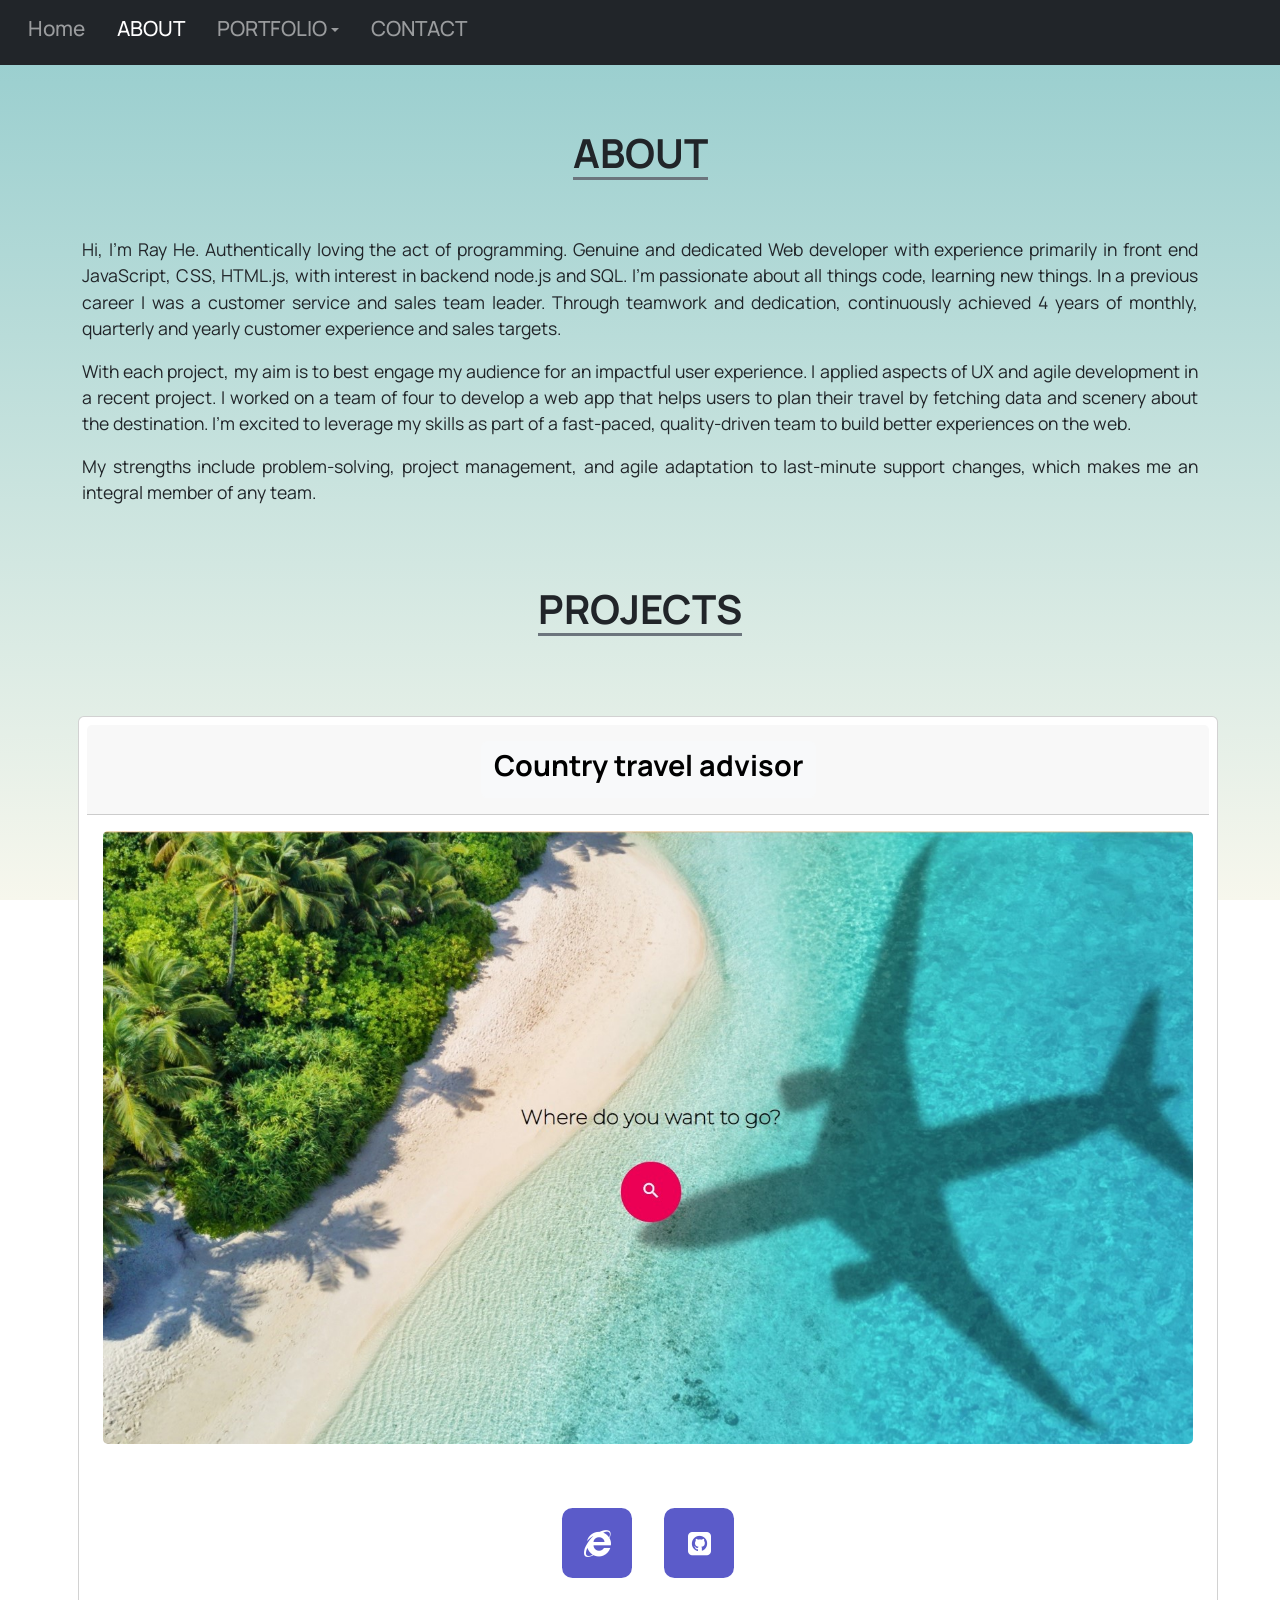
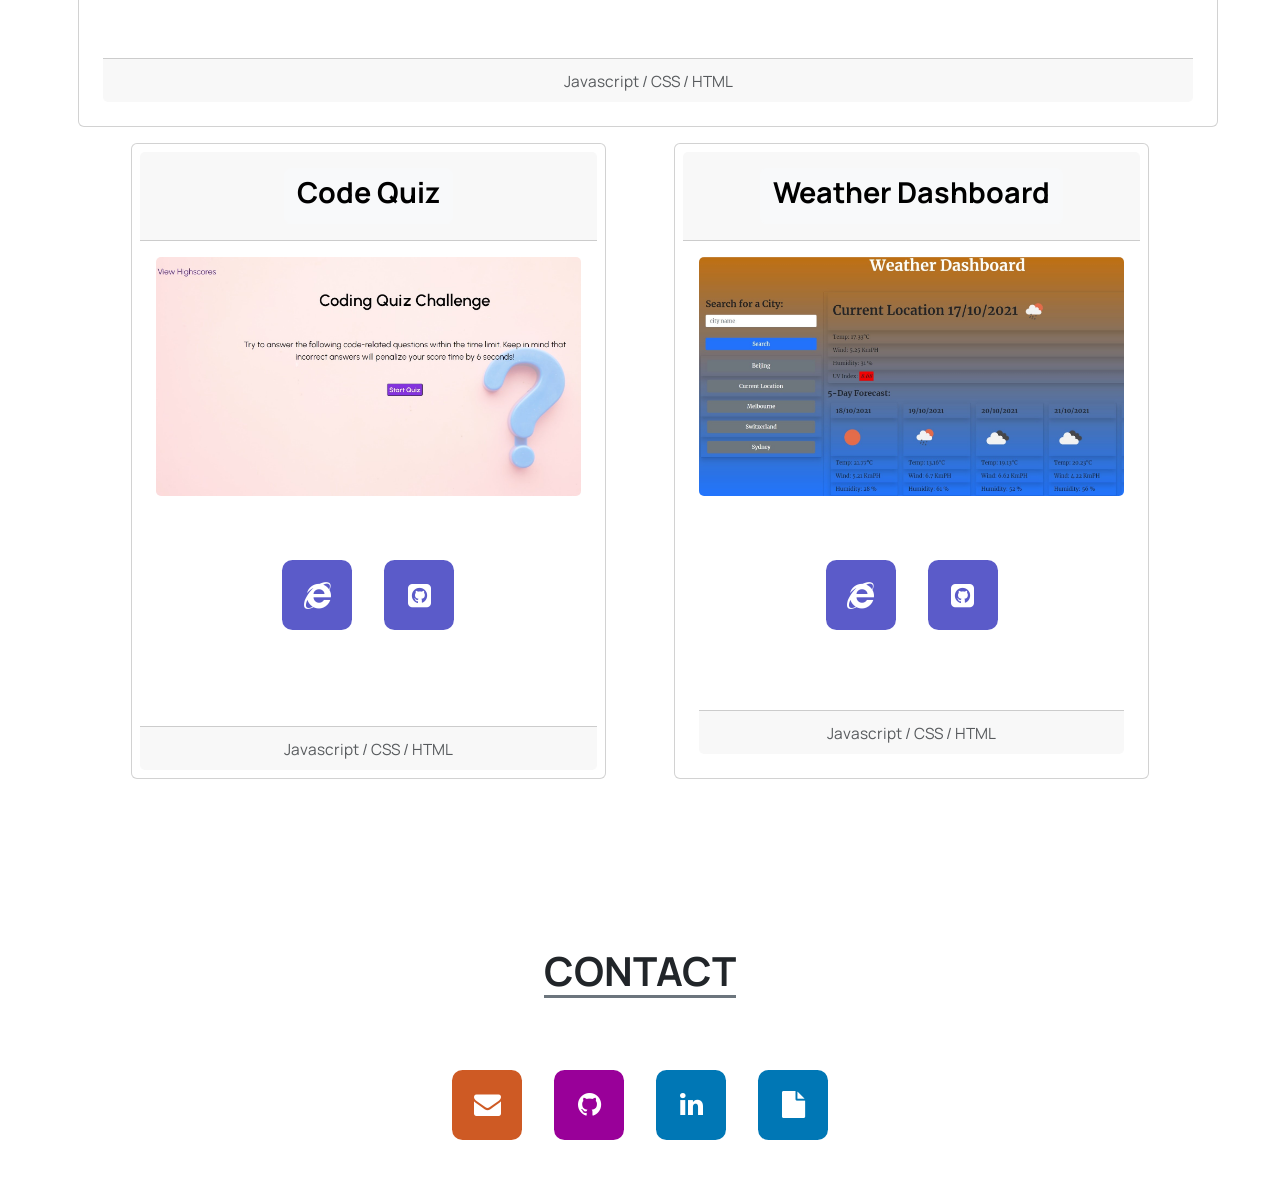
==== index.html @ 811aad88 "Added resume file Added resume file as 4th Contact method" ====
<!DOCTYPE html>
<html lang="en">
<head>
  <meta charset="UTF-8">
  <meta http-equiv="X-UA-Compatible" content="IE=edge">
  <meta name="viewport" content="width=device-width, initial-scale=1.0">

  <!-- Font  -->
  <link rel="preconnect" href="https://fonts.googleapis.com">
  <link rel="preconnect" href="https://fonts.gstatic.com" crossorigin>
  <link href="https://fonts.googleapis.com/css2?family=Manrope:wght@400;600;700&display=swap" rel="stylesheet">

  <!-- CSS files -->
  <link 
  href="https://cdn.jsdelivr.net/npm/bootstrap@5.1.3/dist/css/bootstrap.min.css" 
  rel="stylesheet" 
  integrity="sha384-1BmE4kWBq78iYhFldvKuhfTAU6auU8tT94WrHftjDbrCEXSU1oBoqyl2QvZ6jIW3" 
  crossorigin="anonymous"
  >
  <link href="https://cdnjs.cloudflare.com/ajax/libs/font-awesome/4.7.0/css/font-awesome.min.css" rel="stylesheet">
  
  <link rel="stylesheet" type="text/css" href="./assets/css/reset.css">
  <link rel="stylesheet" type="text/css" href="./assets/css/style.css">
  <!-- Added fav icon -->
  <link rel="shortcut icon" type="image/jpg" href="assets/image/avatar-bgremoved.png">
  <title>Ray's Portfolio</title>
</head>

<body id="home" class="linear-gradient-background-body"  data-bs-spy="scroll" data-bs-target="#top-nav-btns" data-bs-offset="0" tabindex="0">
  <header id="top-nav-bar" class="linear-gradient-background-header sticky-top p-0">
    <!-- <div class="top-nav-bar-wrapper">
      <section class="name-avatar">
        <h1 class="header-title">Ray He</h1>
        <figure class="avatar">
          <img src=".\assets\image\avatar-bgremoved.png" alt="Ray's avatar image">
        </figure>
      </section>
      <h2 class="subtitle">Welcome to my portfolio page!</h2>
    </div> -->

    <nav class="navbar navbar-expand-sm navbar-dark bg-dark">
      <div class="container-fluid">
        <button class="navbar-toggler" type="button" data-bs-toggle="collapse" data-bs-target="#navbarCollapseToggler" aria-controls="navbarCollapseToggler" aria-expanded="false" aria-label="Toggle navigation">
          <span class="navbar-toggler-icon"></span>
        </button>
  
        <div class="collapse navbar-collapse" id="navbarCollapseToggler">
          <ul class="navbar-nav me-auto mb-2 mb-sm-0">
            <li class="nav-item">
                <a class="nav-link active" aria-current="page" href="#home"><h5>Home</h5></a>
            </li>
            <li class="nav-item">
                <a class="nav-link" href="#about"><h5>ABOUT</h5></a>
            </li>
            <li class="nav-item dropdown">
                <a class="nav-link dropdown-toggle" href="#" id="dropdown03" data-bs-toggle="dropdown" aria-expanded="false"><h5>PORTFOLIO</h5></a>
              <ul class="dropdown-menu" aria-labelledby="dropdown03">
                <li><a class="dropdown-item" href="#project1">Country Travel Advisor</a></li>
                <li><hr class="dropdown-divider"></li>
                <li><a class="dropdown-item" href="#project2">Code Quiz</a></li>
                <li><a class="dropdown-item" href="#project3">Weather Dashboard</a></li>
              </ul>
            </li>
            <li class="nav-item"><a class="nav-link" href="#contact"><h5>CONTACT</h5></a></li>
          </ul>
        </div>
      </div>
    </nav>

  </header>

  <main class="container">
    <!-- Top header section, consist of title name, avatar, Subtitle and page navigation links -->
    <!-- Used id here for top right navigate button to activate UI scroll -->
    <section id="about">
      <header id="about-header" class="text-center">
        <h2 class = "border-bottom border-secondary border-3 fw-bold">ABOUT</h2>
      </header>
      <article>
        <p>
          Hi, I'm Ray He. Authentically loving the act of programming. Genuine and dedicated Web developer with experience primarily in front end JavaScript, CSS, HTML.js, with interest in backend node.js and SQL. I'm passionate about all things code, learning new things. In a previous career I was a customer service and sales team leader. Through teamwork and dedication, continuously achieved 4 years of monthly, quarterly and yearly customer experience and sales targets.
        </p>
        <p>
          With each project, my aim is to best engage my audience for an impactful user experience. I applied aspects of UX and agile development in a recent project. I worked on a team of four to develop a web app that helps users to plan their travel by fetching data and scenery about the destination. I’m excited to leverage my skills as part of a fast-paced, quality-driven team to build better experiences on the web. 
        </p>
        <p>
          My strengths include problem-solving, project management, and agile adaptation to last-minute support changes, which makes me an integral member of any team. 
        </p>
      </article>
    </section>

    <!-- Middle work section, contains 1 main project and 4 sub projects, as well as project descriptions -->
    <section id="portfolio">

      <header id="project-header" class="text-center">
        <h2 class = "border-bottom border-secondary border-3 fw-bold">PROJECTS</h2>
      </header>

      <section class="projects">
        <div class="row" style="justify-content: space-evenly">
          <div class="card col-12 text-center p-2 m-2" id="project1">
            <!-- Main project image and mordal trigger -->
            <div class="card-header">
              <button type="button" class="btn btn-light" class="card-title fw-bold" data-bs-container="body" data-bs-toggle="popover" data-bs-placement="bottom" data-bs-content="The Country Travel Advisor is your digital travel guide and an essential tool for planning a successful holiday, honeymoon or weekend getaway! The Country Travel Advisor utilizes Public API's and cutting edge features to organize the relevant information required to successfully navigate through any country you desire. The Country Travel Advisor was designed with a minimalistic approach, to display only relevant information to avoid decision paralysis and streamline your holiday experience before you have even left the house."><h3 class="card-title fw-bold">Country travel advisor</h3></button>
            </div>
  
            <div class="card-body">
              <img src="./assets/image/project-country-travel-advisor.jpg" class="card-img" alt="image of project country travel advisor" data-bs-toggle="modal" data-bs-target="#mainProjectModal">
  
              <ul class="project-icons">

                <!-- Link to the deployed website with tooltip -->
                <li class="website-icons" data-bs-toggle="tooltip" data-bs-placement="top" title="Link to the deployed website">
                  <a href="https://n1cholassmith.github.io/country-travel-advisor/">
                    <span class="project-icon">
                      <i class="fa fa-internet-explorer">
                      </i>
                    </span>
                  </a>
                </li>

                <li class="repository-icons" data-bs-toggle="tooltip" data-bs-placement="top" title="Link to the Github Repository">
                  <a href="https://github.com/DevRayHE/country-travel-advisor">
                    <span class="project-icon">
                      <i class="fa fa-github-square">
                      </i>
                    </span>
                  </a>
                </li>
              </ul>
  
              <div class="card-footer">
                <p class="card-text"><small class="text-muted">Javascript / CSS / HTML</small></p>
              </div>
            </div>
          </div>
        </div>

        <div class="card-group">
          <div class="row" style="justify-content: space-evenly">
            <div class="card col-12 col-lg-5 text-center p-2 m-2" id="project2">
              <!-- Sub project 1 image and mordal trigger -->
              <div class="card-header">
                <button type="button" class="btn btn-light" class="card-title fw-bold" data-bs-container="body" data-bs-toggle="popover" data-bs-placement="bottom" data-bs-content="This is a timed coding quiz with multiple-choice questions. This will run in the browser and feature dynamically updated HTML and CSS powered by Javascript code. It has a clean, polised and responsive user interface."><h3 class="card-title fw-bold">Code Quiz</h3></button>
              </div>
    
              <div class="card-body">
                <img src="./assets/image/code-quiz.jpg" class="card-img" alt="image of project code quiz" data-bs-toggle="modal" data-bs-target="#subProject1Modal">

                <ul class="project-icons">
                  <li data-bs-toggle="tooltip" data-bs-placement="top" title="Link to the deployed website">
                    <a href="https://devrayhe.github.io/code-quiz/">
                      <span class="project-icon">
                        <i class="fa fa-internet-explorer">
                        </i>
                      </span>
                    </a>
                  </li>

                  <li data-bs-toggle="tooltip" data-bs-placement="top" title="Link to the Github Repository">
                    <a href="https://github.com/DevRayHE/code-quiz" >
                      <span class="project-icon">
                        <i class="fa fa-github-square">
                        </i>
                      </span>
                    </a>
                  </li>
                </ul>
              </div>

              <div class="card-footer">
                <p class="card-text"><small class="text-muted">Javascript / CSS / HTML</small></p>
              </div>
            </div>
  
            <div class="card col-md-12 col-lg-5 text-center p-2 m-2" id="project3">
              <!-- Sub project 1 image and mordal trigger -->
              <div class="card-header">
                <button type="button" class="btn btn-light" class="card-title fw-bold" data-bs-container="body" data-bs-toggle="popover" data-bs-placement="bottom" data-bs-content="This is a timed coding quiz with multiple-choice questions. This will run in the browser and feature dynamically updated HTML and CSS powered by Javascript code. It has a clean, polised and responsive user interface."><h3 class="card-title fw-bold">Weather Dashboard</h3></button>
              </div>
    
              <div class="card-body">
                <img src="./assets/image/weather-dashboard-2.jpg" class="card-img" alt="image of project weather dashboard" data-bs-toggle="modal" data-bs-target="#subProject2Modal">
    
                <ul class="project-icons">
                  <li data-bs-toggle="tooltip" data-bs-placement="top" title="Link to the deployed website">
                    <a href="https://devrayhe.github.io/weather-dashboard/">
                      <span class="project-icon">
                        <i class="fa fa-internet-explorer">
                        </i>
                      </span>
                    </a>
                  </li>

                  <li data-bs-toggle="tooltip" data-bs-placement="top" title="Link to the Github Repository">
                    <a href="https://github.com/DevRayHE/weather-dashboard">
                      <span class="project-icon">
                        <i class="fa fa-github-square">
                        </i>
                      </span>
                    </a>
                  </li>
                </ul>

              <div class="card-footer">
                <p class="card-text"><small class="text-muted">Javascript / CSS / HTML</small></p>
              </div>
            </div>

          </div>
          
        </div>

      <!-- Modal -->
      <!-- Modal Main Project -->
      <div class="modal fade" id="mainProjectModal" tabindex="-1" aria-labelledby="mainProjectModal" aria-hidden="true">
        <div class="modal-dialog modal-lg">
          <div class="modal-content">
            <div class="modal-header">
              <h5 class="modal-title text-center" id="mainProjectLabel">Country Travel Advisor Demo Video</h5>
              <button type="button" class="btn-close" data-bs-dismiss="modal" aria-label="Close"></button>
            </div>
            <div class="modal-body">
              <img src="assets/image/full-screen-gif.gif">
            </div>
            <div class="modal-footer">
              <button type="button" class="btn btn-secondary" data-bs-dismiss="modal">Close</button>
            </div>
          </div>
        </div>
      </div>
      <!-- Modal Sub Project 1 -->
      <div class="modal fade" id="subProject1Modal" tabindex="-1" aria-labelledby="subProject1Modal" aria-hidden="true">
        <div class="modal-dialog modal-lg">
          <div class="modal-content">
            <div class="modal-header">
              <h5 class="modal-title text-center" id="subProject1Label">Code Quiz Demo Video</h5>
              <button type="button" class="btn-close" data-bs-dismiss="modal" aria-label="Close"></button>
            </div>
            <div class="modal-body">
              <img src="assets/image/code-quiz-example-gif.gif">
            </div>
            <div class="modal-footer">
              <button type="button" class="btn btn-secondary" data-bs-dismiss="modal">Close</button>
            </div>
          </div>
        </div>
      </div>
      <!-- Modal Sub Project 2 -->
      <div class="modal fade" id="subProject2Modal" tabindex="-1" aria-labelledby="subProject2Modal" aria-hidden="true">
        <div class="modal-dialog modal-lg">
          <div class="modal-content ">
            <div class="modal-header">
              <h5 class="modal-title" id="subProject2Label">Weather Dashboard Demo Video</h5>
              <button type="button" class="btn-close" data-bs-dismiss="modal" aria-label="Close"></button>
            </div>
            <div class="modal-body">
              <img src="assets/image/weather-dashboard.gif">
            </div>
            <div class="modal-footer">
              <button type="button" class="btn btn-secondary" data-bs-dismiss="modal">Close</button>
            </div>
          </div>
        </div>
      </div>

      </section>

    </section>

    <!-- Bottom contact me section -->
    <!-- Link displayed as button with relevant image -->
    <footer id="contact" class="mt-5">
      <header id="contact-header" class="text-center">
        <h2 class = "border-bottom border-secondary border-3 fw-bold">CONTACT</h2>
      </header>
      <div class="contact-me-section">
        <ul class="contact-me-icons">
          <!-- Contact via Email icon hyper link -->
          <li data-bs-toggle="tooltip" data-bs-placement="top" title="Sent me an Email!">
            <a href="mailto:devrayhe@gmail.com">
              <span class="contact-icon email">
                <i class="fa fa-envelope"></i>
              </span>
            </a>
          </li>
          <!-- Github page icon hyper link -->
          <li data-bs-toggle="tooltip" data-bs-placement="top" title="Checkoout my Github">
            <a href="https://github.com/DevRayHE">
              <span class="contact-icon github">
                <i class="fa fa-github"></i>
              </span>
            </a>
          </li>
          <!-- Linked page icon hyper link -->
          <li data-bs-toggle="tooltip" data-bs-placement="top" title="My Linkedin Page">
            <a href="https://www.linkedin.com/in/ray-he-8217711a0">
              <span class="contact-icon linkedin">
                <i class="fa fa-linkedin"></i>
              </span>
            </a>
          </li>
          <!-- Dowload my resume icon hyper link -->
          <li data-bs-toggle="tooltip" data-bs-placement="top" title="Download my resume">
            <a href="https://drive.google.com/uc?id=1J8OHu3SpcXOmHne54nIKYocgq7dlln8G&export=download">
              <span class="contact-icon linkedin">
                <i class="fa fa-file"></i>
              </span>
            </a>
          </li>
        </ul>
      </div>
    </footer>
  </main>


<!-- JS files -->
<script 
src="https://cdn.jsdelivr.net/npm/bootstrap@5.1.3/dist/js/bootstrap.bundle.min.js" 
integrity="sha384-ka7Sk0Gln4gmtz2MlQnikT1wXgYsOg+OMhuP+IlRH9sENBO0LRn5q+8nbTov4+1p" 
crossorigin="anonymous">
</script>

<script src="./assets/js/script.js"></script>
</body>
</html>
---- assets/css/style.css ----
/* Global variables */
:root {
  --spring-wood: #F7F7ED;
  --dusk:#465A75;
  --cyan-opaque:#94CCCD;
  --default-font-family: 'Manrope', sans-serif;
  /* --default-font-family: -apple-system, BlinkMacSystemFont, 'Trebuchet MS', 'Lucida Sans Unicode', 'Lucida Grande', 'Lucida Sans', Arial, sans-serif; */
  font-family: 'Manrope', sans-serif;
  --default-padding: 0.5rem;
  --default-margin: 0.5rem;
  --default-border-radius: 10px;
}

html {
  height:100%;
  background-repeat: no-repeat;
  font-family: 'Manrope', sans-serif;
} 

body {
  position: relative;
  /* padding-top: 75px; */
  width: 100%;
  /* background-color: var(--spring-wood); */
}

/* #about {
  background-color: var(--cyan-opaque);
}

#portfolio {
  background-color: var(--dusk);
} */

.linear-gradient-background-body {
  background-image: linear-gradient(
    #94CCCD 0%,
    #F7F7ED 100%
  );
  background-attachment: fixed;
}

.linear-gradient-background-header {
  background-image: linear-gradient(
    to right,
    #C6489A 0%,
    #008CBB 50% 
  );
  background-attachment: fixed;
}

h1,
h2,
h3,
h4,
h5,
p {
  font-family: var(--default-font-family);
  display: inline-block;
  text-align: justify;
}

h1 {
  font-size: 3.5rem;
}

h2 {
  font-size: 2.5rem;
}

h3 {
  font-size: 1.8rem;
  color: var(--cyan-opaque);
}

h4 {
  font-size: 1.5rem;
}

h5 {
  font-size: 1.3rem;
}

p {
  font-size: 1.1rem;
  line-height: 1.5;
  margin-bottom: calc(2*var(--default-margin));
}

.accordion-wrapper,
.accordion,
div {
  background-color: transparent;
}

section,
footer {
  margin-top: 4rem;
  margin-bottom: 3rem;
}

#about-header,
#project-header {
  margin-bottom: 3rem;
}

nav,
.navbar {
  padding:0;
  margin:0;
}

/* set image to max 100% width of parent */
img {
  max-width: 100%;
}


/* When mouse over, image will turn to 100% visible and apply box shadow with 0.5s transition time */
/* img:hover {
  opacity: 1;
  box-shadow: rgb(78, 77, 77) 5px 5px 5px;
  transition: all 0.5s ease-in-out;
} */

/* On mouse click, "click effect" - image shrink to 95% with 0.5s transition time */
/* img:active {
  width:99%;
  transition: all 0.8s ease-in-out;
} */

/* Mouse hover effect for top navigation button and bottom contact me links */
.top-nav-btn a:hover,
.contact-me-links a:hover,
button:hover,
a:hover,
#github:hover {
  text-shadow: 0px 0px 8px #94CCCD, 0 0 15px #94CCCD;
}


#github {
  width: 2rem;
}

#contact {
  margin-top: 10rem !important;
}

.contact-me-icons,
.project-icons {
  display: flex;
  flex-direction: row;
  justify-content: center;
  padding: 2rem;
}

.contact-icon,
.project-icon {
  height: 70px;
  width: 70px;
  display: flex;
  justify-content: center;
  align-items: center;
  color: #fff;
  font-size: 27px;
  margin: 1rem;
  cursor: pointer;
  border-radius: 15%;
}

.project-icon {
  background-color: rgb(91, 91, 201);
}

.email {
  background-color: #ce5a24;
}

.github {
  background-color: rgb(153, 0, 153);
}

.linkedin {
  background-color: #0077B5;
}

.contact-icon i,
.project-icon i {
  transition: 0.5s all;
}

.contact-icon:hover i,
.project-icon:hover i {
  transform: scale(1.5);
}

a {
  text-decoration: none;
  margin: 0.5rem;
}

.btn {
  margin: 0.5rem;
}

/* .card-body:hover,
.card-body:active,
.card-body:focus .card-img {
  opacity: 0.3;
} */

/* Responsive layout style changes when screen size is below 780px */
@media screen and (max-width: 780px) {
  /* Reduce font size to fit smaller tablet screen */
  h4 {
    font-size: 1.4rem;
  }

  h5 {
    font-size: 1.2rem;
  }

}

/* Responsive layout style changes when screen size is below 480px */
@media screen and (max-width: 480px) {

  h4 {
    font-size: 1.3rem;
  }

}

/* @media (pointer: coarse), (hover: none) {
  .website-icons,
  .repository-icons {
    position: relative;
    display: inline-flex;
    justify-content: center;
  }
  .website-icons :focus::after,
  .repository-icons :focus::after {
    content: attr(title);
    position: absolute;
    top: 90%;
    color: #000;
    background-color: #fff;
    border: 1px solid;
    width: fit-content;
    padding: 3px;
  }
} */
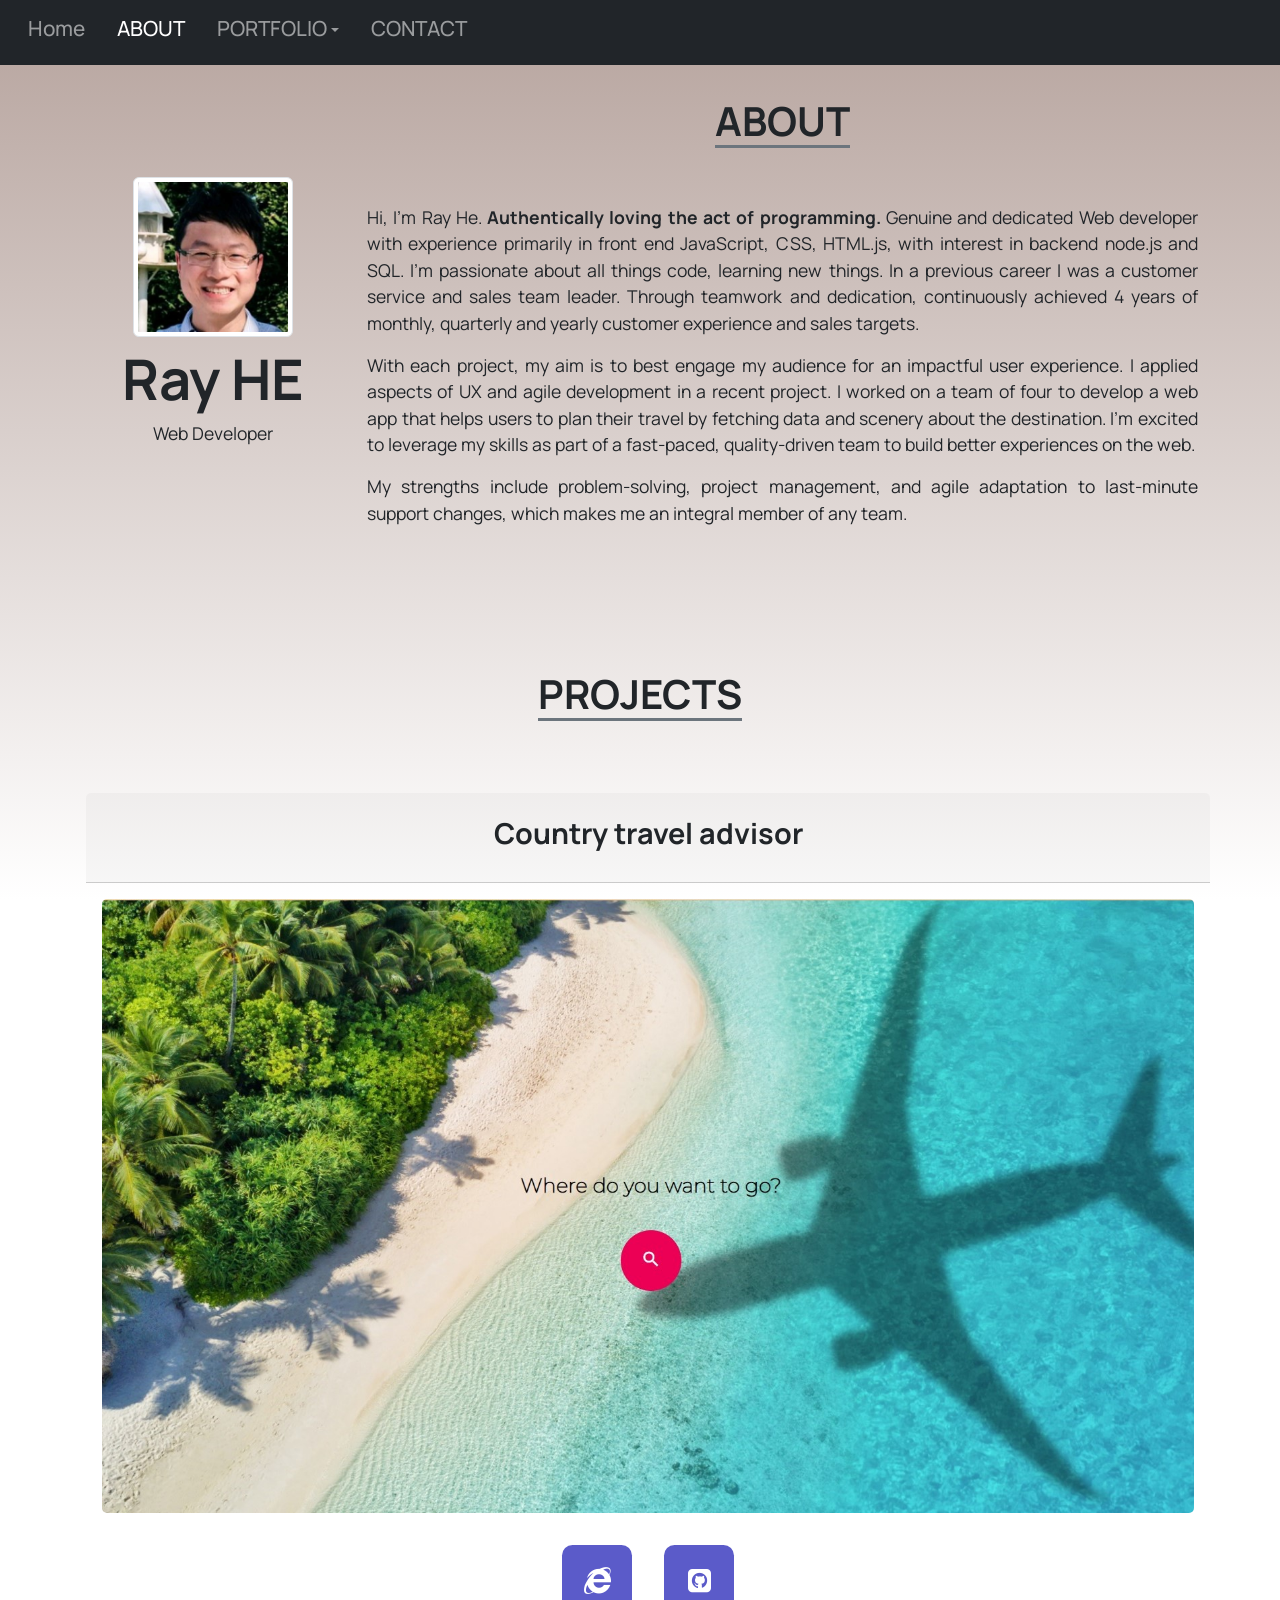
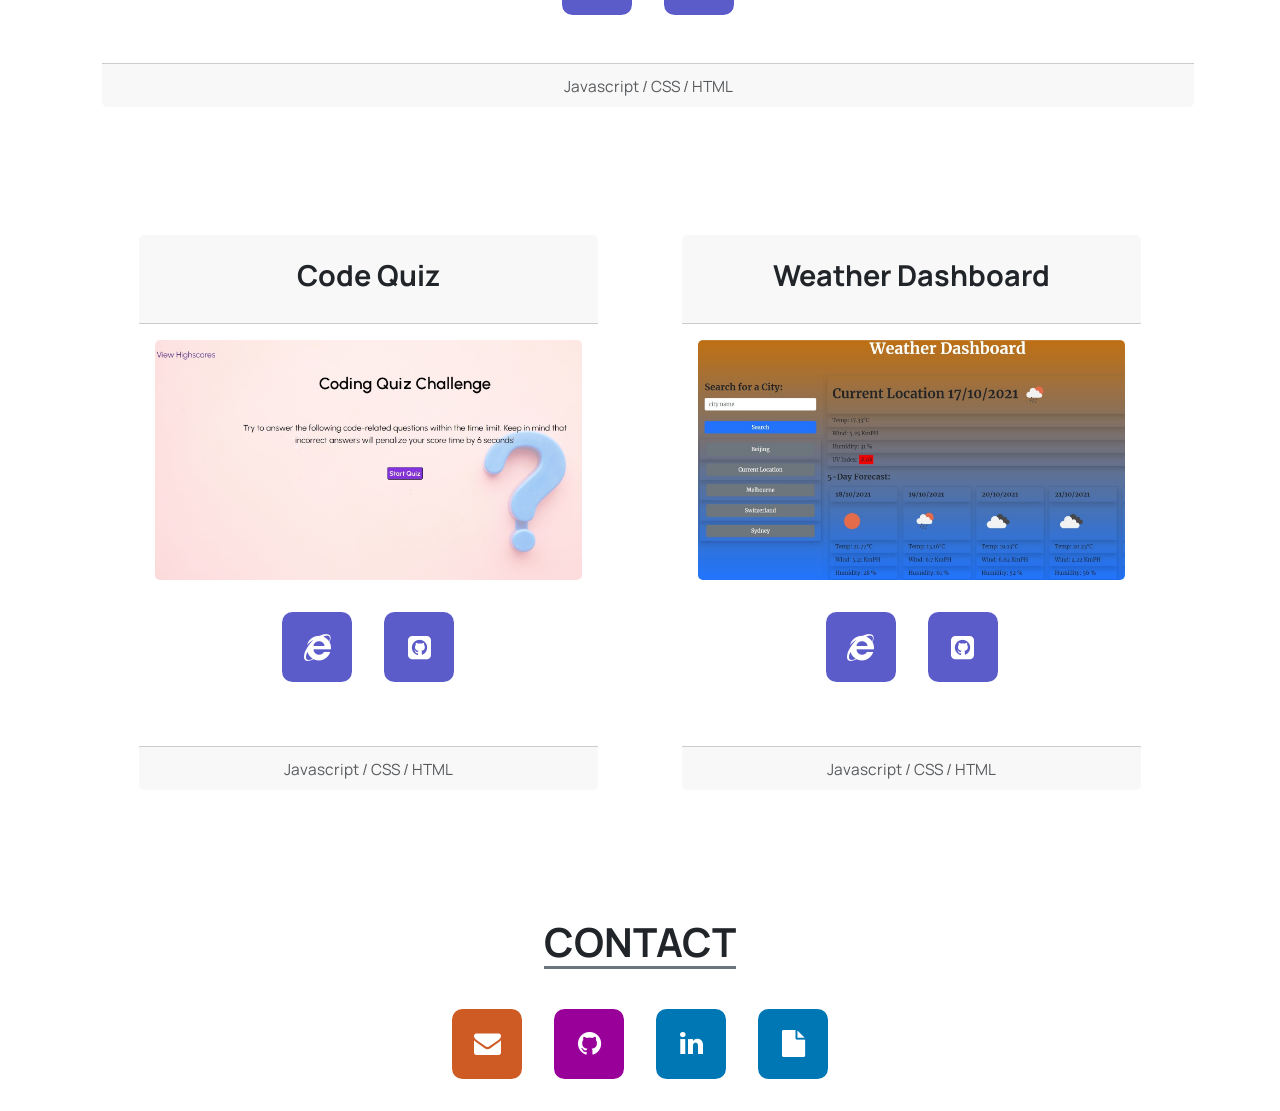
==== commit c4104124: "Added profile pic Cards background and border refined" ====
--- a/index.html
+++ b/index.html
@@ -28,22 +28,13 @@
 
 <body id="home" class="linear-gradient-background-body"  data-bs-spy="scroll" data-bs-target="#top-nav-btns" data-bs-offset="0" tabindex="0">
   <header id="top-nav-bar" class="linear-gradient-background-header sticky-top p-0">
-    <!-- <div class="top-nav-bar-wrapper">
-      <section class="name-avatar">
-        <h1 class="header-title">Ray He</h1>
-        <figure class="avatar">
-          <img src=".\assets\image\avatar-bgremoved.png" alt="Ray's avatar image">
-        </figure>
-      </section>
-      <h2 class="subtitle">Welcome to my portfolio page!</h2>
-    </div> -->
 
     <nav class="navbar navbar-expand-sm navbar-dark bg-dark">
       <div class="container-fluid">
         <button class="navbar-toggler" type="button" data-bs-toggle="collapse" data-bs-target="#navbarCollapseToggler" aria-controls="navbarCollapseToggler" aria-expanded="false" aria-label="Toggle navigation">
           <span class="navbar-toggler-icon"></span>
         </button>
-  
+
         <div class="collapse navbar-collapse" id="navbarCollapseToggler">
           <ul class="navbar-nav me-auto mb-2 mb-sm-0">
             <li class="nav-item">
@@ -71,23 +62,38 @@
 
   <main class="container">
     <!-- Top header section, consist of title name, avatar, Subtitle and page navigation links -->
-    <!-- Used id here for top right navigate button to activate UI scroll -->
-    <section id="about">
-      <header id="about-header" class="text-center">
-        <h2 class = "border-bottom border-secondary border-3 fw-bold">ABOUT</h2>
-      </header>
-      <article>
-        <p>
-          Hi, I'm Ray He. Authentically loving the act of programming. Genuine and dedicated Web developer with experience primarily in front end JavaScript, CSS, HTML.js, with interest in backend node.js and SQL. I'm passionate about all things code, learning new things. In a previous career I was a customer service and sales team leader. Through teamwork and dedication, continuously achieved 4 years of monthly, quarterly and yearly customer experience and sales targets.
-        </p>
-        <p>
-          With each project, my aim is to best engage my audience for an impactful user experience. I applied aspects of UX and agile development in a recent project. I worked on a team of four to develop a web app that helps users to plan their travel by fetching data and scenery about the destination. I’m excited to leverage my skills as part of a fast-paced, quality-driven team to build better experiences on the web. 
-        </p>
-        <p>
-          My strengths include problem-solving, project management, and agile adaptation to last-minute support changes, which makes me an integral member of any team. 
-        </p>
-      </article>
-    </section>
+    <div class="row">
+      <div id="hero-div" class="col-sm-12 col-md-3 text-center d-flex flex-column justify-content-center align-items-center">
+        <section id="profile" class="hero">
+          <img src="assets/image/profile-pic-resized.jpg" class="img-thumbnail rounded mx-auto d-blick" alt="Ray He profile picture">
+          <div class="hero-text">
+            <p><h1 class="fw-bold m-2">Ray HE</h1></p>
+            <br>
+            <p>Web Developer</p>
+          </div>
+        </section>
+      </div>
+      <div class="col-sm-12 col-md-9">
+        <section id="about">
+          <header id="about-header" class="text-center">
+            <h2 class = "border-bottom border-secondary border-3 fw-bold">ABOUT</h2>
+          </header>
+          <article>
+            <p>
+              Hi, I'm Ray He. <strong>Authentically loving the act of programming.</strong> Genuine and dedicated Web developer with experience primarily in front end JavaScript, CSS, HTML.js, with interest in backend node.js and SQL. I'm passionate about all things code, learning new things. In a previous career I was a customer service and sales team leader. Through teamwork and dedication, continuously achieved 4 years of monthly, quarterly and yearly customer experience and sales targets.
+            </p>
+            <p>
+              With each project, my aim is to best engage my audience for an impactful user experience. I applied aspects of UX and agile development in a recent project. I worked on a team of four to develop a web app that helps users to plan their travel by fetching data and scenery about the destination. I’m excited to leverage my skills as part of a fast-paced, quality-driven team to build better experiences on the web. 
+            </p>
+            <p>
+              My strengths include problem-solving, project management, and agile adaptation to last-minute support changes, which makes me an integral member of any team. 
+            </p>
+          </article>
+        </section>
+      </div>
+    </div>
+    
+    
 
     <!-- Middle work section, contains 1 main project and 4 sub projects, as well as project descriptions -->
     <section id="portfolio">
@@ -101,7 +107,7 @@
           <div class="card col-12 text-center p-2 m-2" id="project1">
             <!-- Main project image and mordal trigger -->
             <div class="card-header">
-              <button type="button" class="btn btn-light" class="card-title fw-bold" data-bs-container="body" data-bs-toggle="popover" data-bs-placement="bottom" data-bs-content="The Country Travel Advisor is your digital travel guide and an essential tool for planning a successful holiday, honeymoon or weekend getaway! The Country Travel Advisor utilizes Public API's and cutting edge features to organize the relevant information required to successfully navigate through any country you desire. The Country Travel Advisor was designed with a minimalistic approach, to display only relevant information to avoid decision paralysis and streamline your holiday experience before you have even left the house."><h3 class="card-title fw-bold">Country travel advisor</h3></button>
+              <button type="button" class="btn" class="card-title fw-bold" data-bs-container="body" data-bs-toggle="popover" data-bs-placement="bottom" data-bs-content="The Country Travel Advisor is your digital travel guide and an essential tool for planning a successful holiday, honeymoon or weekend getaway! The Country Travel Advisor utilizes Public API's and cutting edge features to organize the relevant information required to successfully navigate through any country you desire. The Country Travel Advisor was designed with a minimalistic approach, to display only relevant information to avoid decision paralysis and streamline your holiday experience before you have even left the house."><h3 class="card-title fw-bold">Country travel advisor</h3></button>
             </div>
   
             <div class="card-body">
@@ -141,7 +147,7 @@
             <div class="card col-12 col-lg-5 text-center p-2 m-2" id="project2">
               <!-- Sub project 1 image and mordal trigger -->
               <div class="card-header">
-                <button type="button" class="btn btn-light" class="card-title fw-bold" data-bs-container="body" data-bs-toggle="popover" data-bs-placement="bottom" data-bs-content="This is a timed coding quiz with multiple-choice questions. This will run in the browser and feature dynamically updated HTML and CSS powered by Javascript code. It has a clean, polised and responsive user interface."><h3 class="card-title fw-bold">Code Quiz</h3></button>
+                <button type="button" class="btn" class="card-title fw-bold" data-bs-container="body" data-bs-toggle="popover" data-bs-placement="bottom" data-bs-content="This is a timed coding quiz with multiple-choice questions. This will run in the browser and feature dynamically updated HTML and CSS powered by Javascript code. It has a clean, polised and responsive user interface."><h3 class="card-title fw-bold">Code Quiz</h3></button>
               </div>
     
               <div class="card-body">
@@ -174,9 +180,10 @@
             </div>
   
             <div class="card col-md-12 col-lg-5 text-center p-2 m-2" id="project3">
-              <!-- Sub project 1 image and mordal trigger -->
+
+              <!-- Sub project 2 image and mordal trigger -->
               <div class="card-header">
-                <button type="button" class="btn btn-light" class="card-title fw-bold" data-bs-container="body" data-bs-toggle="popover" data-bs-placement="bottom" data-bs-content="This is a timed coding quiz with multiple-choice questions. This will run in the browser and feature dynamically updated HTML and CSS powered by Javascript code. It has a clean, polised and responsive user interface."><h3 class="card-title fw-bold">Weather Dashboard</h3></button>
+                <button type="button" class="btn" class="card-title fw-bold" data-bs-container="body" data-bs-toggle="popover" data-bs-placement="bottom" data-bs-content="Responsive Weather Dashboard site that displays live realworld weather data with 5 days forecast"><h3 class="card-title fw-bold">Weather Dashboard</h3></button>
               </div>
     
               <div class="card-body">
@@ -201,14 +208,13 @@
                     </a>
                   </li>
                 </ul>
+              </div>
 
               <div class="card-footer">
                 <p class="card-text"><small class="text-muted">Javascript / CSS / HTML</small></p>
               </div>
             </div>
-
-          </div>
-          
+          </div>
         </div>
 
       <!-- Modal -->
@@ -270,7 +276,7 @@
 
     <!-- Bottom contact me section -->
     <!-- Link displayed as button with relevant image -->
-    <footer id="contact" class="mt-5">
+    <footer id="contact" class="mt-2">
       <header id="contact-header" class="text-center">
         <h2 class = "border-bottom border-secondary border-3 fw-bold">CONTACT</h2>
       </header>
--- a/assets/css/style.css
+++ b/assets/css/style.css
@@ -1,11 +1,9 @@
 /* Global variables */
 :root {
   --spring-wood: #F7F7ED;
-  --dusk:#465A75;
+  --dusk: #465A75;
   --cyan-opaque:#94CCCD;
-  --default-font-family: 'Manrope', sans-serif;
-  /* --default-font-family: -apple-system, BlinkMacSystemFont, 'Trebuchet MS', 'Lucida Sans Unicode', 'Lucida Grande', 'Lucida Sans', Arial, sans-serif; */
-  font-family: 'Manrope', sans-serif;
+  --default-font-family: 'Manrope', -apple-system, sans-serif;
   --default-padding: 0.5rem;
   --default-margin: 0.5rem;
   --default-border-radius: 10px;
@@ -19,23 +17,18 @@
 
 body {
   position: relative;
-  /* padding-top: 75px; */
   width: 100%;
-  /* background-color: var(--spring-wood); */
-}
-
-/* #about {
-  background-color: var(--cyan-opaque);
-}
-
-#portfolio {
-  background-color: var(--dusk);
-} */
+}
+
+.hero img {
+  width:10rem;
+}
 
 .linear-gradient-background-body {
   background-image: linear-gradient(
-    #94CCCD 0%,
-    #F7F7ED 100%
+    #B6A39D 0%,
+    /* #94CCCD 100% */
+    #ffffff 100%
   );
   background-attachment: fixed;
 }
@@ -70,7 +63,7 @@
 
 h3 {
   font-size: 1.8rem;
-  color: var(--cyan-opaque);
+  color: var(--dusk);
 }
 
 h4 {
@@ -95,13 +88,27 @@
 
 section,
 footer {
-  margin-top: 4rem;
-  margin-bottom: 3rem;
-}
+  margin-top: 2rem;
+  margin-bottom: 2rem;
+}
+
+#portfolio {
+  margin-top: 6rem;
+}
+
+.card-footer {
+  margin-bottom: 5rem;
+}
+
 
 #about-header,
 #project-header {
   margin-bottom: 3rem;
+}
+
+.card {
+  background-color: transparent !important;
+  border-style: none !important;
 }
 
 nav,
@@ -117,11 +124,11 @@
 
 
 /* When mouse over, image will turn to 100% visible and apply box shadow with 0.5s transition time */
-/* img:hover {
+img:hover {
   opacity: 1;
   box-shadow: rgb(78, 77, 77) 5px 5px 5px;
   transition: all 0.5s ease-in-out;
-} */
+}
 
 /* On mouse click, "click effect" - image shrink to 95% with 0.5s transition time */
 /* img:active {
@@ -135,7 +142,7 @@
 button:hover,
 a:hover,
 #github:hover {
-  text-shadow: 0px 0px 8px #94CCCD, 0 0 15px #94CCCD;
+  text-shadow: 0px 0px 8px #ffffff, 0 0 15px #ff6c6c;
 }
 
 
@@ -144,7 +151,19 @@
 }
 
 #contact {
-  margin-top: 10rem !important;
+  margin-top: 2rem !important;
+}
+
+/* #profile {
+  height: 100%;
+}
+
+#hero-div {
+  height:50vh;
+} */
+
+ol, ul {
+  padding-left: 0px !important;
 }
 
 .contact-me-icons,
@@ -152,7 +171,7 @@
   display: flex;
   flex-direction: row;
   justify-content: center;
-  padding: 2rem;
+  /* padding: 2rem; */
 }
 
 .contact-icon,
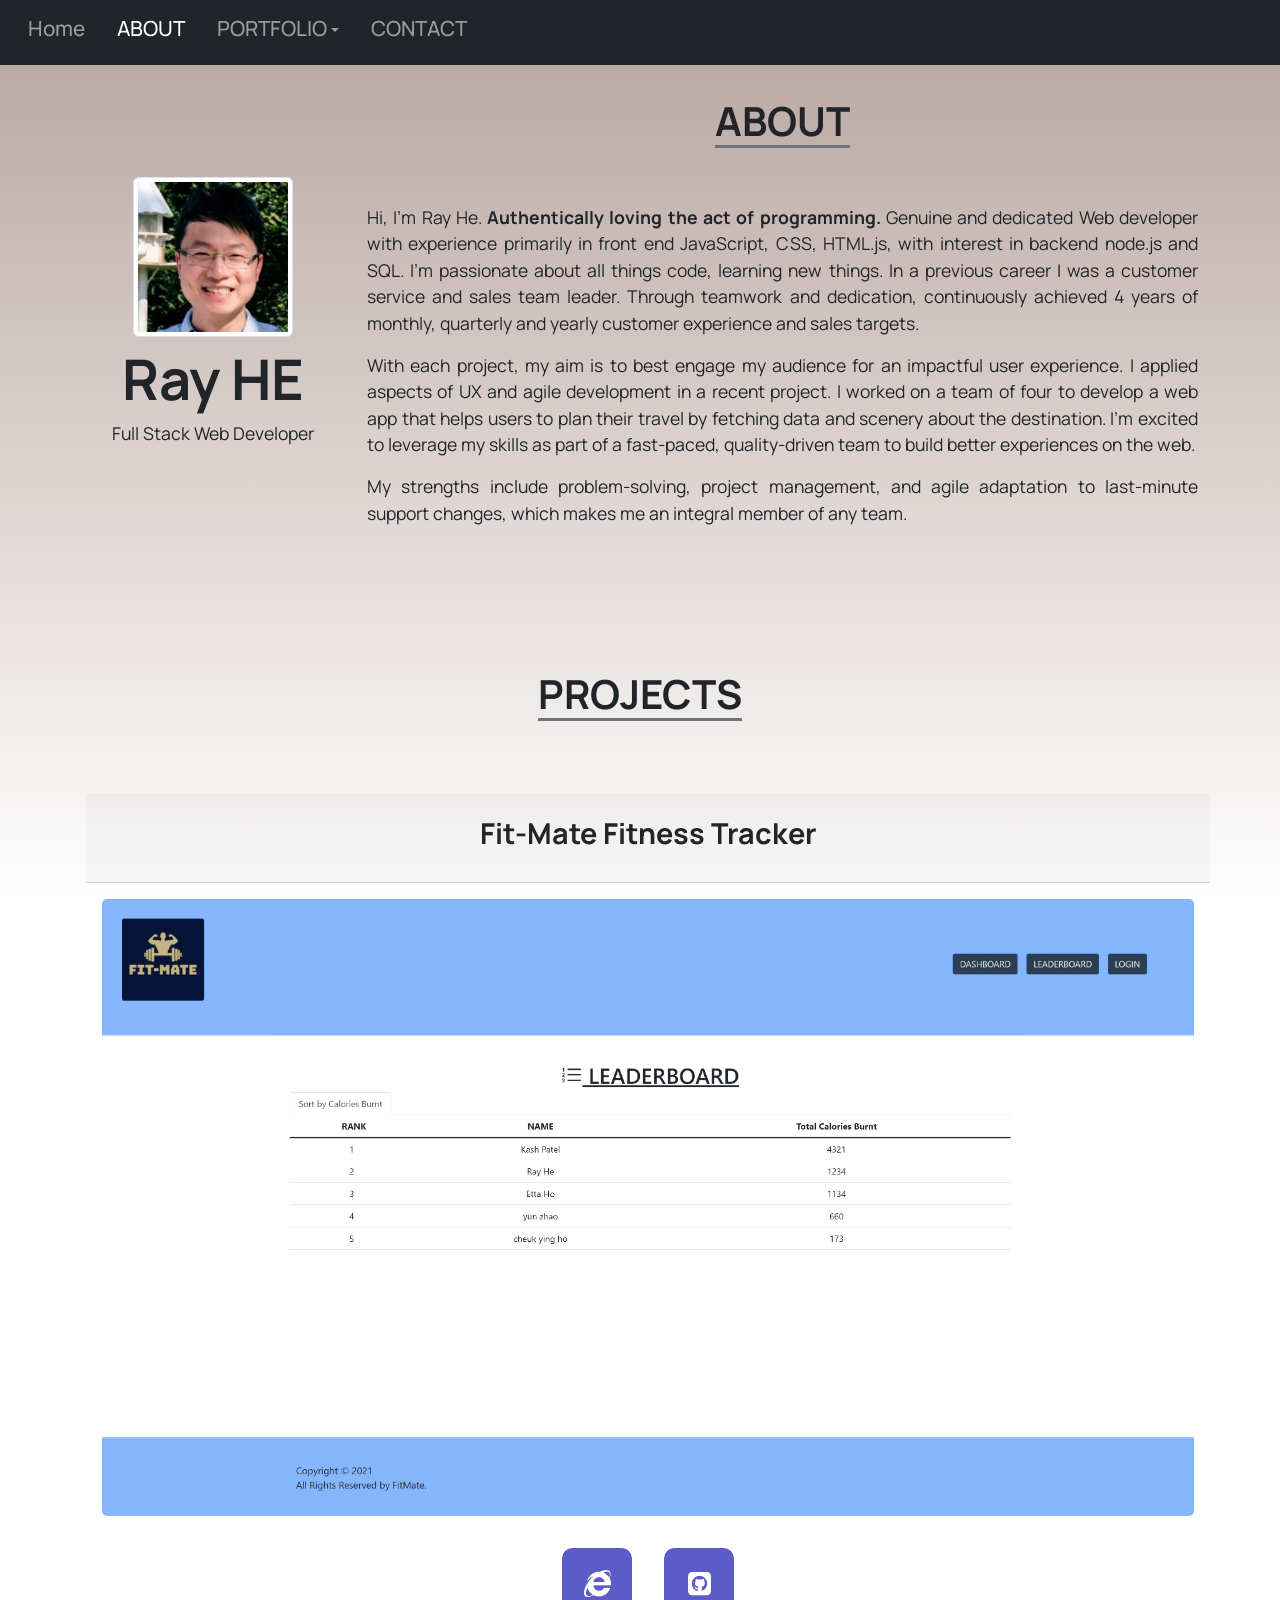
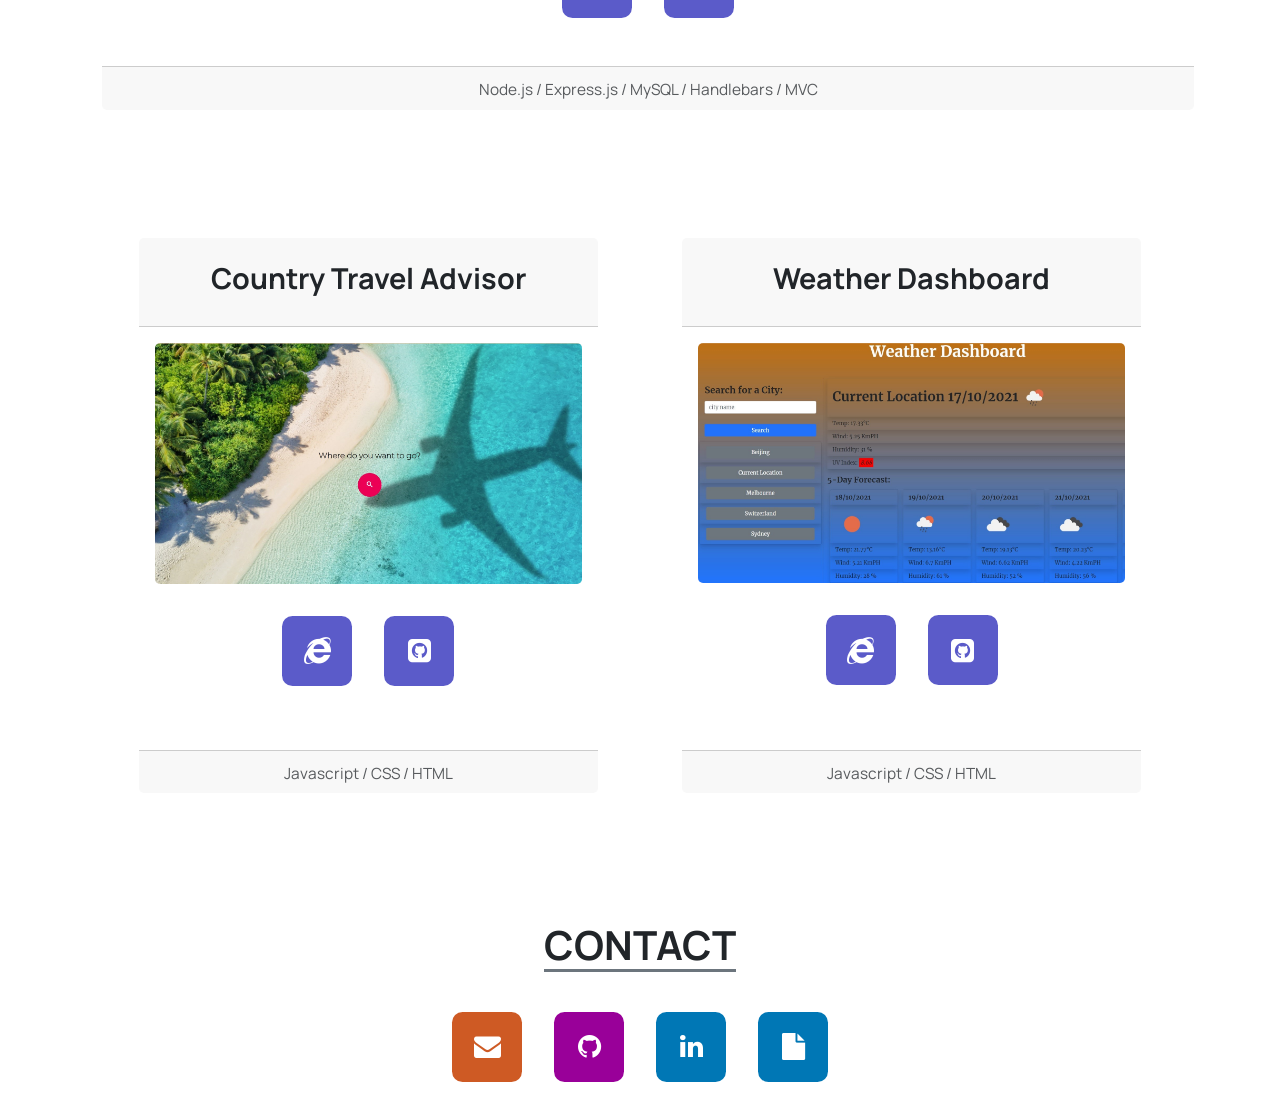
==== commit f6fe08cc: "Portfolio page updated Main project updated: - Updated photo - Updated Modal - Updated link to live " ====
--- a/index.html
+++ b/index.html
@@ -31,6 +31,7 @@
 
     <nav class="navbar navbar-expand-sm navbar-dark bg-dark">
       <div class="container-fluid">
+        <!-- Collapse navigate button on small size screen -->
         <button class="navbar-toggler" type="button" data-bs-toggle="collapse" data-bs-target="#navbarCollapseToggler" aria-controls="navbarCollapseToggler" aria-expanded="false" aria-label="Toggle navigation">
           <span class="navbar-toggler-icon"></span>
         </button>
@@ -43,12 +44,13 @@
             <li class="nav-item">
                 <a class="nav-link" href="#about"><h5>ABOUT</h5></a>
             </li>
+            <!-- dropdown nav item -->
             <li class="nav-item dropdown">
                 <a class="nav-link dropdown-toggle" href="#" id="dropdown03" data-bs-toggle="dropdown" aria-expanded="false"><h5>PORTFOLIO</h5></a>
               <ul class="dropdown-menu" aria-labelledby="dropdown03">
-                <li><a class="dropdown-item" href="#project1">Country Travel Advisor</a></li>
+                <li><a class="dropdown-item" href="#project1">Fit Mate</a></li>
                 <li><hr class="dropdown-divider"></li>
-                <li><a class="dropdown-item" href="#project2">Code Quiz</a></li>
+                <li><a class="dropdown-item" href="#project2">Country Travel Advisor</a></li>
                 <li><a class="dropdown-item" href="#project3">Weather Dashboard</a></li>
               </ul>
             </li>
@@ -60,19 +62,22 @@
 
   </header>
 
+
   <main class="container">
-    <!-- Top header section, consist of title name, avatar, Subtitle and page navigation links -->
+    <!-- Row with hero div and about div -->
     <div class="row">
+      <!-- hero div with profile picture, takes 3/12 col on medium and up screen, full container widht on small screen -->
       <div id="hero-div" class="col-sm-12 col-md-3 text-center d-flex flex-column justify-content-center align-items-center">
         <section id="profile" class="hero">
           <img src="assets/image/profile-pic-resized.jpg" class="img-thumbnail rounded mx-auto d-blick" alt="Ray He profile picture">
           <div class="hero-text">
             <p><h1 class="fw-bold m-2">Ray HE</h1></p>
             <br>
-            <p>Web Developer</p>
+            <p>Full Stack Web Developer</p>
           </div>
         </section>
       </div>
+      <!-- about section, takes full container withd on small screen, 9/12 col on medium and up screen -->
       <div class="col-sm-12 col-md-9">
         <section id="about">
           <header id="about-header" class="text-center">
@@ -95,7 +100,7 @@
     
     
 
-    <!-- Middle work section, contains 1 main project and 4 sub projects, as well as project descriptions -->
+    <!-- Middle work section, contains 1 main project and 2 sub projects -->
     <section id="portfolio">
 
       <header id="project-header" class="text-center">
@@ -105,19 +110,19 @@
       <section class="projects">
         <div class="row" style="justify-content: space-evenly">
           <div class="card col-12 text-center p-2 m-2" id="project1">
-            <!-- Main project image and mordal trigger -->
+            <!-- Main project image and mordal trigger, project description as popover on project title mouse click event -->
             <div class="card-header">
-              <button type="button" class="btn" class="card-title fw-bold" data-bs-container="body" data-bs-toggle="popover" data-bs-placement="bottom" data-bs-content="The Country Travel Advisor is your digital travel guide and an essential tool for planning a successful holiday, honeymoon or weekend getaway! The Country Travel Advisor utilizes Public API's and cutting edge features to organize the relevant information required to successfully navigate through any country you desire. The Country Travel Advisor was designed with a minimalistic approach, to display only relevant information to avoid decision paralysis and streamline your holiday experience before you have even left the house."><h3 class="card-title fw-bold">Country travel advisor</h3></button>
+              <button type="button" class="btn" class="card-title fw-bold" data-bs-container="body" data-bs-toggle="popover" data-bs-placement="bottom" data-bs-content="FitMate is an app for everyone who loves exercising. FitMate is a one-stop app to track your excercises and calories burnt daily. Losing weight isn't easy - we know. Study after study has confirmed the benefits of keeping track of the exercise activity you do. It's simple - the more consistently you track your exercises, the more likely you are to lose weight. That's why every successful weight management program suggests that you keep an activity log. But recording all the exercises without the right tools can be tedious at best, or simply impossible at worst. Hence we developed FitMate."><h3 class="card-title fw-bold">Fit-Mate Fitness Tracker</h3></button>
             </div>
   
             <div class="card-body">
-              <img src="./assets/image/project-country-travel-advisor.jpg" class="card-img" alt="image of project country travel advisor" data-bs-toggle="modal" data-bs-target="#mainProjectModal">
+              <img src="./assets/image/fit-mate.jpg" class="card-img" alt="image of project country travel advisor" data-bs-toggle="modal" data-bs-target="#mainProjectModal">
   
               <ul class="project-icons">
 
                 <!-- Link to the deployed website with tooltip -->
                 <li class="website-icons" data-bs-toggle="tooltip" data-bs-placement="top" title="Link to the deployed website">
-                  <a href="https://n1cholassmith.github.io/country-travel-advisor/">
+                  <a href="https://morning-fortress-74236.herokuapp.com">
                     <span class="project-icon">
                       <i class="fa fa-internet-explorer">
                       </i>
@@ -126,7 +131,7 @@
                 </li>
 
                 <li class="repository-icons" data-bs-toggle="tooltip" data-bs-placement="top" title="Link to the Github Repository">
-                  <a href="https://github.com/DevRayHE/country-travel-advisor">
+                  <a href="https://github.com/DevRayHE/fit-mate">
                     <span class="project-icon">
                       <i class="fa fa-github-square">
                       </i>
@@ -136,7 +141,7 @@
               </ul>
   
               <div class="card-footer">
-                <p class="card-text"><small class="text-muted">Javascript / CSS / HTML</small></p>
+                <p class="card-text"><small class="text-muted">Node.js / Express.js / MySQL / Handlebars / MVC </small></p>
               </div>
             </div>
           </div>
@@ -145,17 +150,17 @@
         <div class="card-group">
           <div class="row" style="justify-content: space-evenly">
             <div class="card col-12 col-lg-5 text-center p-2 m-2" id="project2">
-              <!-- Sub project 1 image and mordal trigger -->
+              <!-- Sub project 1 Code Quiz image and mordal trigger, project description as popover on project title mouse click event -->
               <div class="card-header">
-                <button type="button" class="btn" class="card-title fw-bold" data-bs-container="body" data-bs-toggle="popover" data-bs-placement="bottom" data-bs-content="This is a timed coding quiz with multiple-choice questions. This will run in the browser and feature dynamically updated HTML and CSS powered by Javascript code. It has a clean, polised and responsive user interface."><h3 class="card-title fw-bold">Code Quiz</h3></button>
+                <button type="button" class="btn" class="card-title fw-bold" data-bs-container="body" data-bs-toggle="popover" data-bs-placement="bottom" data-bs-content="The Country Travel Advisor is your digital travel guide and an essential tool for planning a successful holiday, honeymoon or weekend getaway! The Country Travel Advisor utilizes Public API's and cutting edge features to organize the relevant information required to successfully navigate through any country you desire. The Country Travel Advisor was designed with a minimalistic approach, to display only relevant information to avoid decision paralysis and streamline your holiday experience before you have even left the house."><h3 class="card-title fw-bold">Country Travel Advisor</h3></button>
               </div>
     
               <div class="card-body">
-                <img src="./assets/image/code-quiz.jpg" class="card-img" alt="image of project code quiz" data-bs-toggle="modal" data-bs-target="#subProject1Modal">
+                <img src="./assets/image/project-country-travel-advisor.jpg" class="card-img" alt="image of project country travel advisor" data-bs-toggle="modal" data-bs-target="#subProject1Modal">
 
                 <ul class="project-icons">
                   <li data-bs-toggle="tooltip" data-bs-placement="top" title="Link to the deployed website">
-                    <a href="https://devrayhe.github.io/code-quiz/">
+                    <a href="https://n1cholassmith.github.io/country-travel-advisor/">
                       <span class="project-icon">
                         <i class="fa fa-internet-explorer">
                         </i>
@@ -164,7 +169,7 @@
                   </li>
 
                   <li data-bs-toggle="tooltip" data-bs-placement="top" title="Link to the Github Repository">
-                    <a href="https://github.com/DevRayHE/code-quiz" >
+                    <a href="https://github.com/DevRayHE/country-travel-advisor" >
                       <span class="project-icon">
                         <i class="fa fa-github-square">
                         </i>
@@ -181,7 +186,7 @@
   
             <div class="card col-md-12 col-lg-5 text-center p-2 m-2" id="project3">
 
-              <!-- Sub project 2 image and mordal trigger -->
+              <!-- Sub project 2 - Weather Dashboard image and mordal trigger, project description as popover on project title mouse click event -->
               <div class="card-header">
                 <button type="button" class="btn" class="card-title fw-bold" data-bs-container="body" data-bs-toggle="popover" data-bs-placement="bottom" data-bs-content="Responsive Weather Dashboard site that displays live realworld weather data with 5 days forecast"><h3 class="card-title fw-bold">Weather Dashboard</h3></button>
               </div>
@@ -218,16 +223,16 @@
         </div>
 
       <!-- Modal -->
-      <!-- Modal Main Project -->
+      <!-- Modal Main Project Fit Mate -->
       <div class="modal fade" id="mainProjectModal" tabindex="-1" aria-labelledby="mainProjectModal" aria-hidden="true">
         <div class="modal-dialog modal-lg">
           <div class="modal-content">
             <div class="modal-header">
-              <h5 class="modal-title text-center" id="mainProjectLabel">Country Travel Advisor Demo Video</h5>
+              <h5 class="modal-title text-center" id="mainProjectLabel">Fit Mate Demo Video</h5>
               <button type="button" class="btn-close" data-bs-dismiss="modal" aria-label="Close"></button>
             </div>
             <div class="modal-body">
-              <img src="assets/image/full-screen-gif.gif">
+              <img src="assets/image/fit-mate-demo.gif">
             </div>
             <div class="modal-footer">
               <button type="button" class="btn btn-secondary" data-bs-dismiss="modal">Close</button>
@@ -235,16 +240,16 @@
           </div>
         </div>
       </div>
-      <!-- Modal Sub Project 1 -->
+      <!-- Modal Sub Project 1 Code Quiz-->
       <div class="modal fade" id="subProject1Modal" tabindex="-1" aria-labelledby="subProject1Modal" aria-hidden="true">
         <div class="modal-dialog modal-lg">
           <div class="modal-content">
             <div class="modal-header">
-              <h5 class="modal-title text-center" id="subProject1Label">Code Quiz Demo Video</h5>
+              <h5 class="modal-title text-center" id="subProject1Label">Country Travel Advisor Demo Video</h5>
               <button type="button" class="btn-close" data-bs-dismiss="modal" aria-label="Close"></button>
             </div>
             <div class="modal-body">
-              <img src="assets/image/code-quiz-example-gif.gif">
+              <img src="assets/image/full-screen-gif.gif">
             </div>
             <div class="modal-footer">
               <button type="button" class="btn btn-secondary" data-bs-dismiss="modal">Close</button>
@@ -252,7 +257,7 @@
           </div>
         </div>
       </div>
-      <!-- Modal Sub Project 2 -->
+      <!-- Modal Sub Project 2 Weather Dashboard -->
       <div class="modal fade" id="subProject2Modal" tabindex="-1" aria-labelledby="subProject2Modal" aria-hidden="true">
         <div class="modal-dialog modal-lg">
           <div class="modal-content ">
@@ -291,7 +296,7 @@
             </a>
           </li>
           <!-- Github page icon hyper link -->
-          <li data-bs-toggle="tooltip" data-bs-placement="top" title="Checkoout my Github">
+          <li data-bs-toggle="tooltip" data-bs-placement="top" title="Checkout my Github">
             <a href="https://github.com/DevRayHE">
               <span class="contact-icon github">
                 <i class="fa fa-github"></i>
--- a/assets/css/style.css
+++ b/assets/css/style.css
@@ -141,8 +141,16 @@
 .contact-me-links a:hover,
 button:hover,
 a:hover,
-#github:hover {
+#github:hover
+{
   text-shadow: 0px 0px 8px #ffffff, 0 0 15px #ff6c6c;
+  /* transition: all 0.3s ease-in-out; */
+}
+
+.project-icon:hover,
+.contact-icon:hover {
+  border-radius: 35%;
+  transition: all 0.3s ease-in-out;
 }
 
 
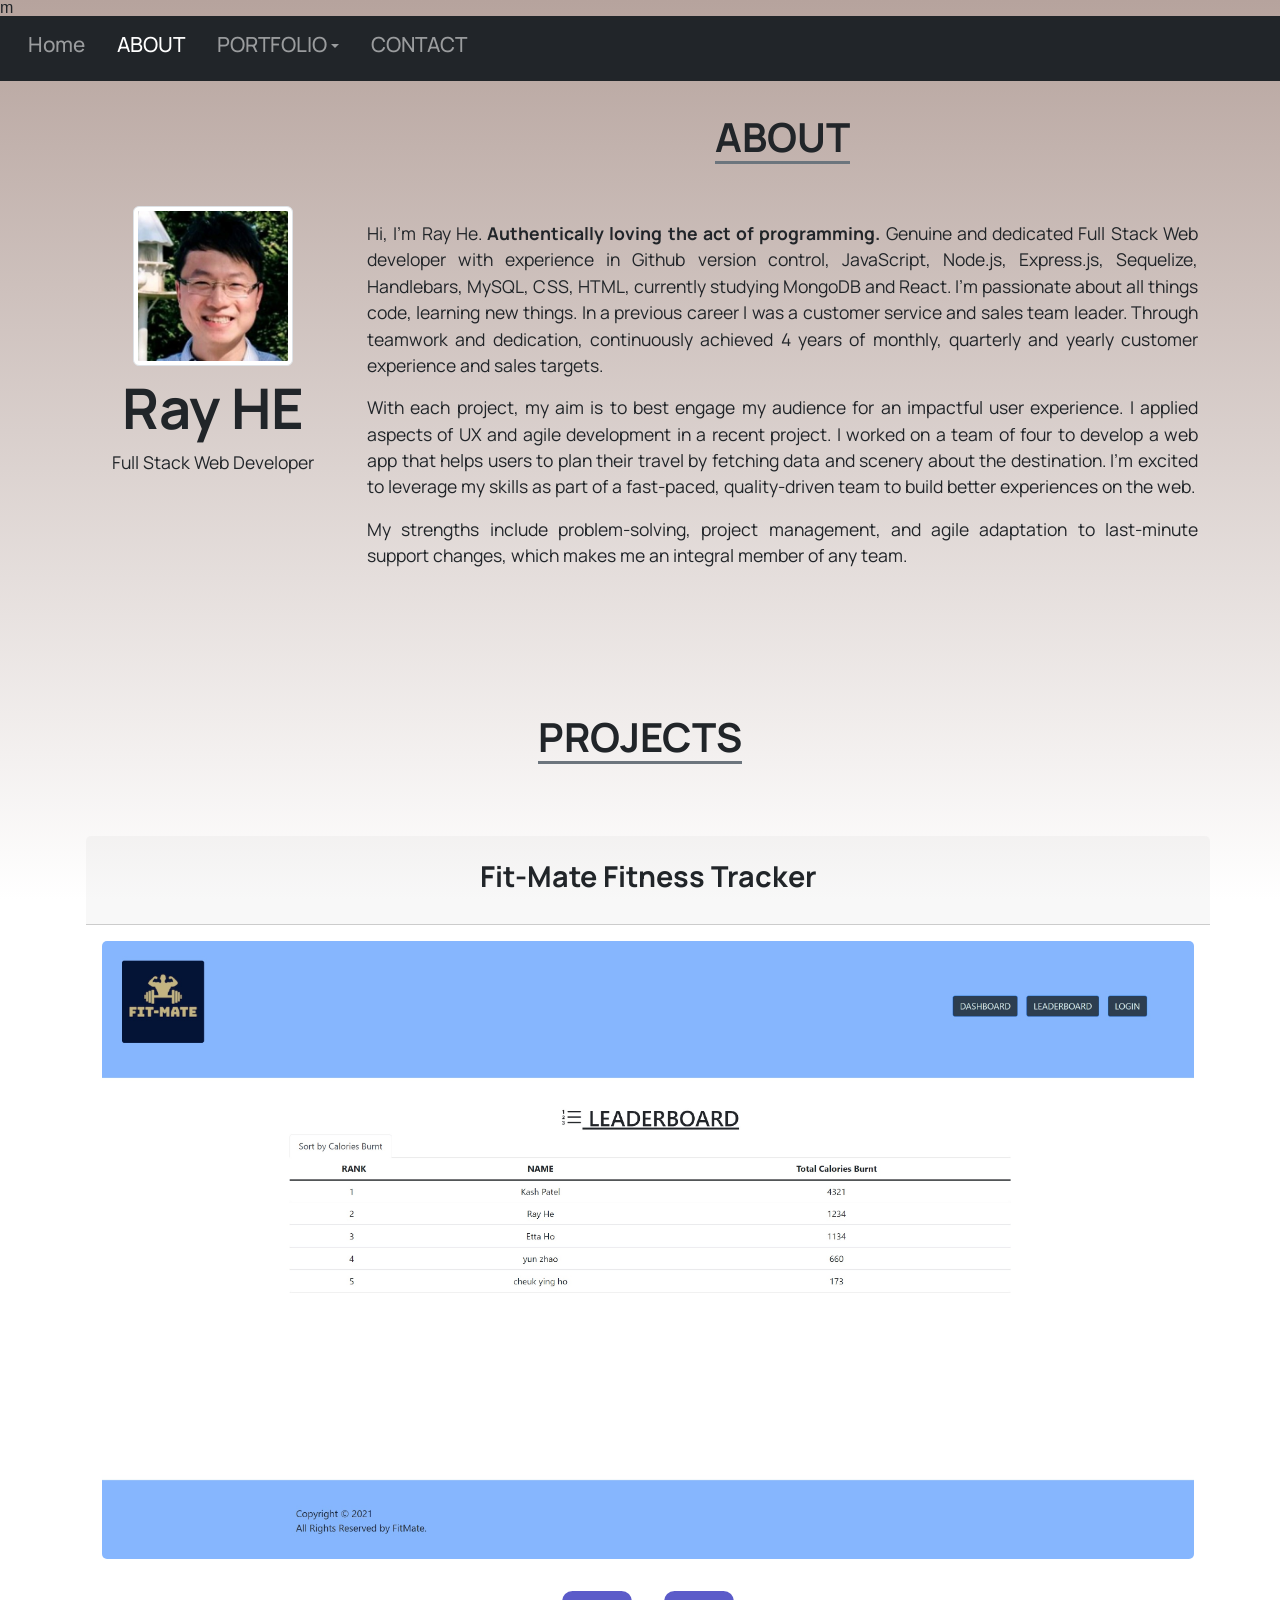
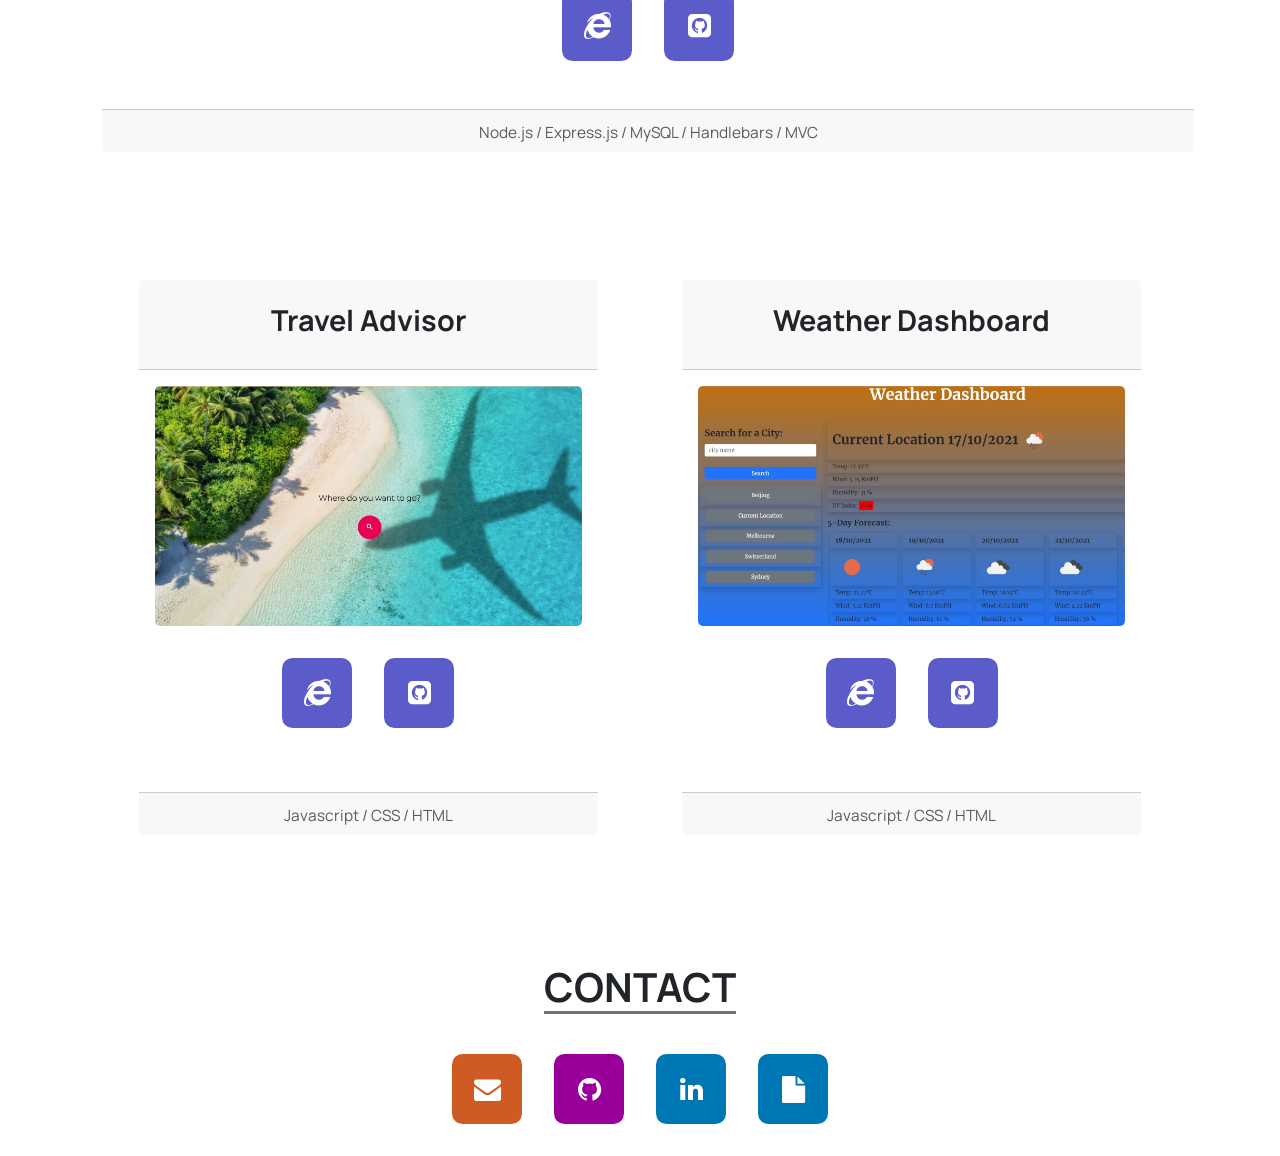
==== commit 7b466ec1: "Update index.html Updated about section intro" ====
--- a/index.html
+++ b/index.html
@@ -10,7 +10,7 @@
   <link rel="preconnect" href="https://fonts.gstatic.com" crossorigin>
   <link href="https://fonts.googleapis.com/css2?family=Manrope:wght@400;600;700&display=swap" rel="stylesheet">
 
-  <!-- CSS files -->
+  <!-- CSS files -->m
   <link 
   href="https://cdn.jsdelivr.net/npm/bootstrap@5.1.3/dist/css/bootstrap.min.css" 
   rel="stylesheet" 
@@ -85,7 +85,7 @@
           </header>
           <article>
             <p>
-              Hi, I'm Ray He. <strong>Authentically loving the act of programming.</strong> Genuine and dedicated Web developer with experience primarily in front end JavaScript, CSS, HTML.js, with interest in backend node.js and SQL. I'm passionate about all things code, learning new things. In a previous career I was a customer service and sales team leader. Through teamwork and dedication, continuously achieved 4 years of monthly, quarterly and yearly customer experience and sales targets.
+              Hi, I'm Ray He. <strong>Authentically loving the act of programming.</strong> Genuine and dedicated Full Stack Web developer with experience in Github version control, JavaScript, Node.js, Express.js, Sequelize, Handlebars, MySQL, CSS, HTML, currently studying MongoDB and React. I'm passionate about all things code, learning new things. In a previous career I was a customer service and sales team leader. Through teamwork and dedication, continuously achieved 4 years of monthly, quarterly and yearly customer experience and sales targets.  
             </p>
             <p>
               With each project, my aim is to best engage my audience for an impactful user experience. I applied aspects of UX and agile development in a recent project. I worked on a team of four to develop a web app that helps users to plan their travel by fetching data and scenery about the destination. I’m excited to leverage my skills as part of a fast-paced, quality-driven team to build better experiences on the web. 
@@ -152,7 +152,7 @@
             <div class="card col-12 col-lg-5 text-center p-2 m-2" id="project2">
               <!-- Sub project 1 Code Quiz image and mordal trigger, project description as popover on project title mouse click event -->
               <div class="card-header">
-                <button type="button" class="btn" class="card-title fw-bold" data-bs-container="body" data-bs-toggle="popover" data-bs-placement="bottom" data-bs-content="The Country Travel Advisor is your digital travel guide and an essential tool for planning a successful holiday, honeymoon or weekend getaway! The Country Travel Advisor utilizes Public API's and cutting edge features to organize the relevant information required to successfully navigate through any country you desire. The Country Travel Advisor was designed with a minimalistic approach, to display only relevant information to avoid decision paralysis and streamline your holiday experience before you have even left the house."><h3 class="card-title fw-bold">Country Travel Advisor</h3></button>
+                <button type="button" class="btn" class="card-title fw-bold" data-bs-container="body" data-bs-toggle="popover" data-bs-placement="bottom" data-bs-content="The Country Travel Advisor is your digital travel guide and an essential tool for planning a successful holiday, honeymoon or weekend getaway! The Country Travel Advisor utilizes Public API's and cutting edge features to organize the relevant information required to successfully navigate through any country you desire. The Country Travel Advisor was designed with a minimalistic approach, to display only relevant information to avoid decision paralysis and streamline your holiday experience before you have even left the house."><h3 class="card-title fw-bold">Travel Advisor</h3></button>
               </div>
     
               <div class="card-body">
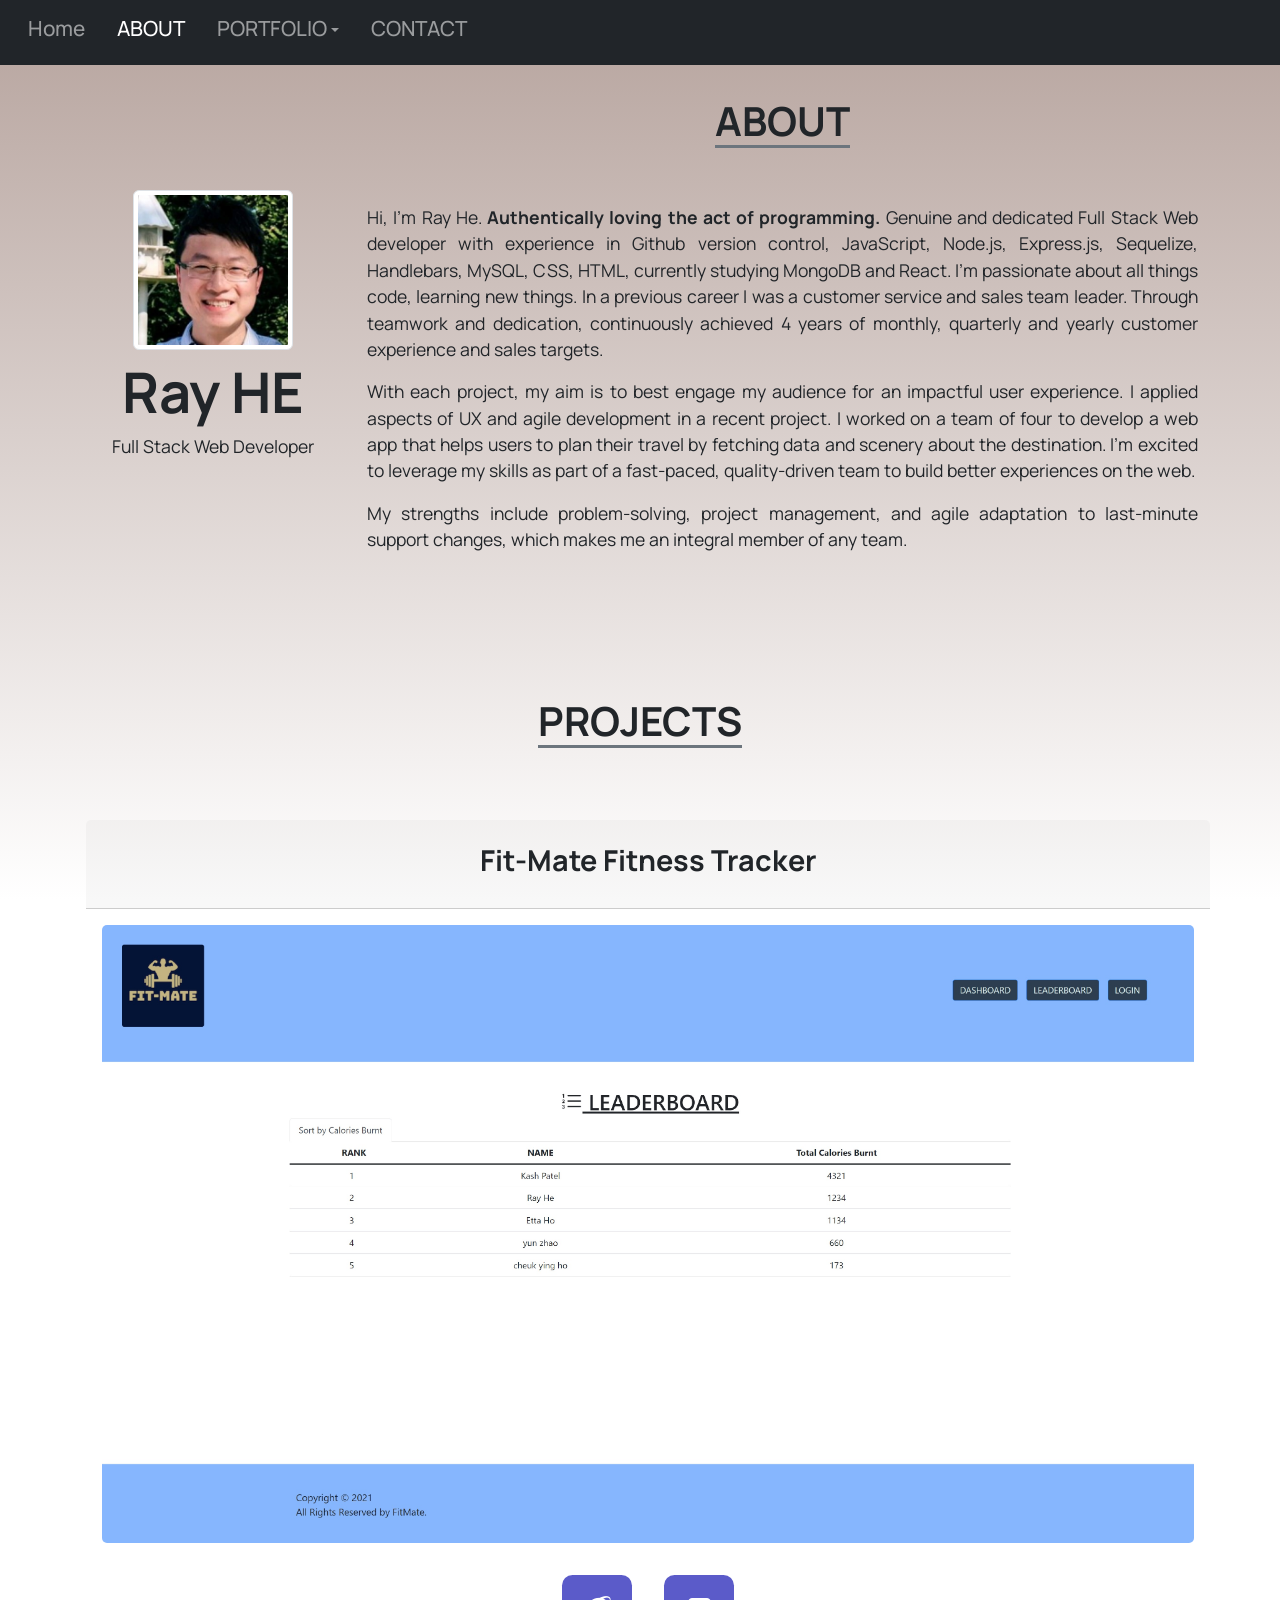
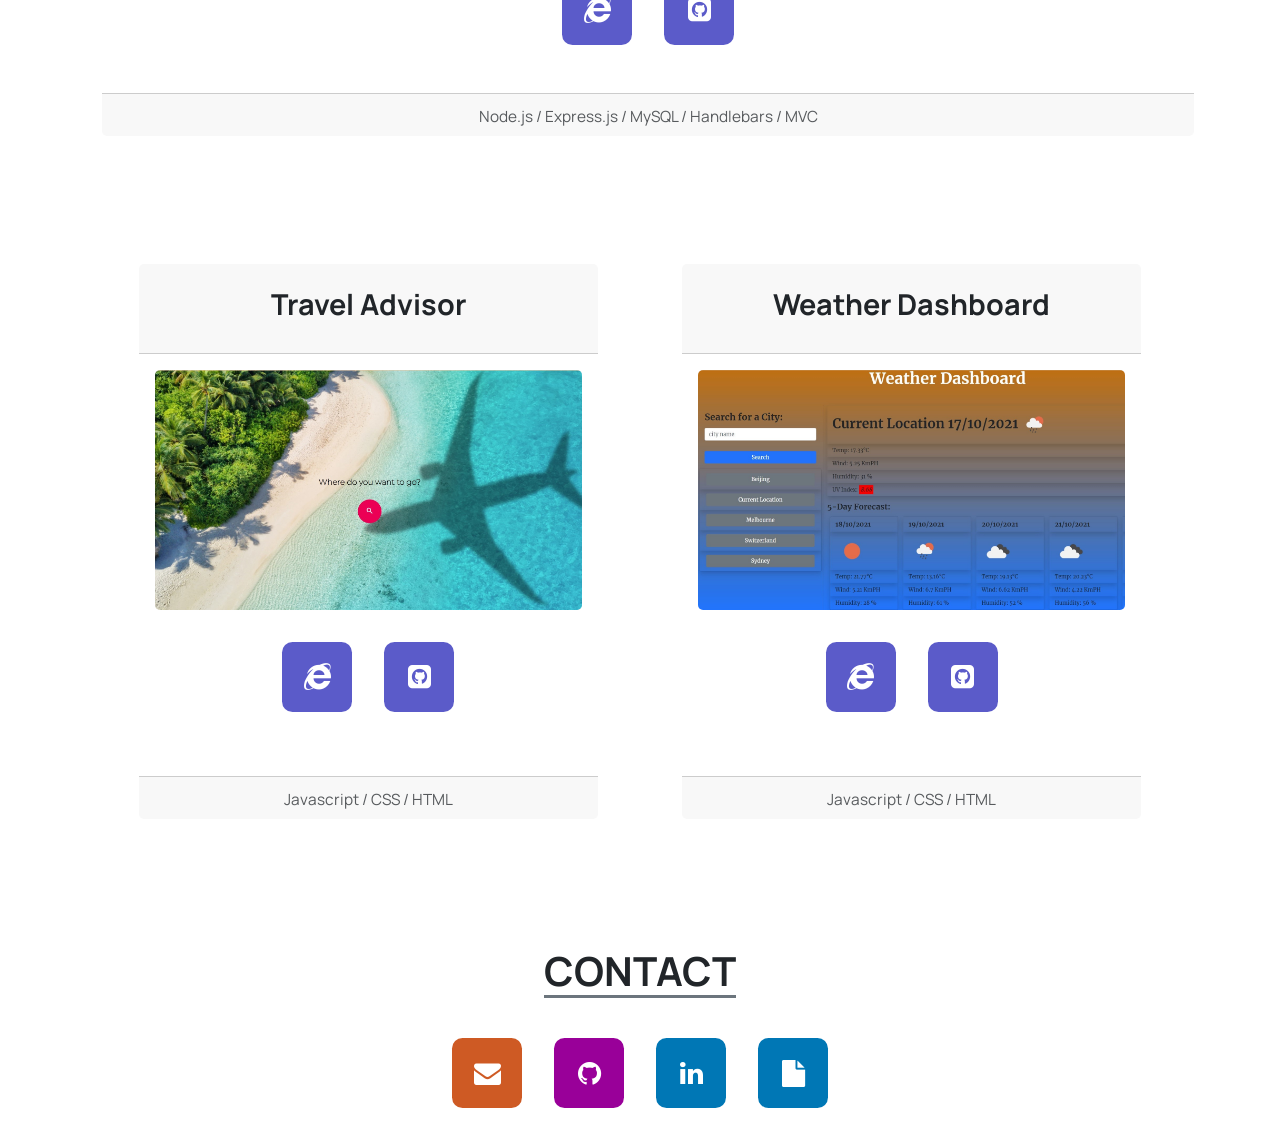
==== commit 8faa4b4e: "hot fix fixed up typo extra m on page" ====
--- a/index.html
+++ b/index.html
@@ -10,7 +10,7 @@
   <link rel="preconnect" href="https://fonts.gstatic.com" crossorigin>
   <link href="https://fonts.googleapis.com/css2?family=Manrope:wght@400;600;700&display=swap" rel="stylesheet">
 
-  <!-- CSS files -->m
+  <!-- CSS files -->
   <link 
   href="https://cdn.jsdelivr.net/npm/bootstrap@5.1.3/dist/css/bootstrap.min.css" 
   rel="stylesheet" 
@@ -232,7 +232,7 @@
               <button type="button" class="btn-close" data-bs-dismiss="modal" aria-label="Close"></button>
             </div>
             <div class="modal-body">
-              <img src="assets/image/fit-mate-demo.gif">
+              <img src="assets/image/Fit-Mate-Demo.gif">
             </div>
             <div class="modal-footer">
               <button type="button" class="btn btn-secondary" data-bs-dismiss="modal">Close</button>
